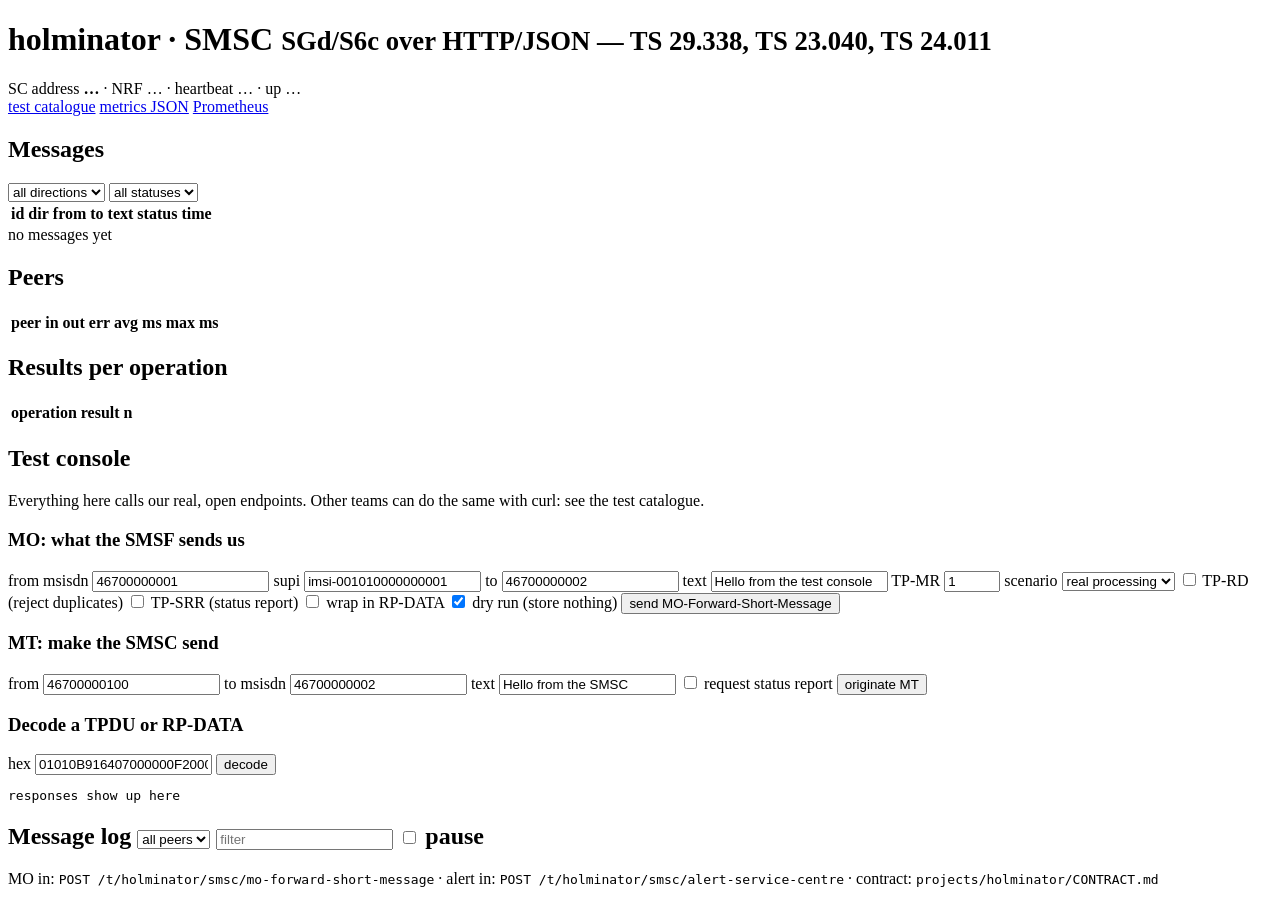
==== board/public/colony/holminator/index.html @ 3e757908 "Merge remote-tracking branch 'origin/main' into team/tompa" ====
<!doctype html>
<html lang="en">
<head>
<meta charset="utf-8">
<meta name="viewport" content="width=device-width, initial-scale=1">
<title>holminator · SMSC</title>
<link rel="stylesheet" href="/colony/holminator/style.css">
</head>
<body>
<header>
  <div>
    <h1>holminator &middot; SMSC <small>SGd/S6c over HTTP/JSON &mdash; TS 29.338, TS 23.040, TS 24.011</small></h1>
    <div class="meta">
      SC address <b id="sc">…</b> &middot; NRF <span id="nrf" class="badge">…</span>
      &middot; heartbeat <span id="hb">…</span> &middot; up <span id="up">…</span>
    </div>
  </div>
  <nav>
    <a href="/t/holminator/test" target="_blank" rel="noopener">test catalogue</a>
    <a href="/t/holminator/api/metrics" target="_blank" rel="noopener">metrics JSON</a>
    <a href="/t/holminator/metrics" target="_blank" rel="noopener">Prometheus</a>
  </nav>
</header>

<section class="kpis" id="kpis"></section>

<main>
  <div class="col">
    <section>
      <h2>Messages <small id="msgcount"></small></h2>
      <div class="filters">
        <select id="msgdir"><option value="">all directions</option><option>MO</option><option>MT</option></select>
        <select id="msgstatus"><option value="">all statuses</option></select>
      </div>
      <div class="scroll">
        <table>
          <thead><tr><th>id</th><th>dir</th><th>from</th><th>to</th><th>text</th><th>status</th><th>time</th></tr></thead>
          <tbody id="msgs"></tbody>
        </table>
      </div>
      <div class="empty" id="msgempty">no messages yet</div>
      <div id="msgdetail" class="detail" hidden></div>
    </section>

    <section class="two">
      <div>
        <h2>Peers</h2>
        <table>
          <thead><tr><th>peer</th><th>in</th><th>out</th><th>err</th><th>avg ms</th><th>max ms</th></tr></thead>
          <tbody id="peers"></tbody>
        </table>
      </div>
      <div>
        <h2>Results per operation</h2>
        <table>
          <thead><tr><th>operation</th><th>result</th><th>n</th></tr></thead>
          <tbody id="results"></tbody>
        </table>
      </div>
    </section>

    <section>
      <h2>Test console</h2>
      <p class="hint">Everything here calls our real, open endpoints. Other teams can do the same with curl: see the test catalogue.</p>
      <div class="forms">
        <form id="moform">
          <h3>MO: what the SMSF sends us</h3>
          <label>from msisdn <input name="msisdn" value="46700000001"></label>
          <label>supi <input name="supi" value="imsi-001010000000001"></label>
          <label>to <input name="to" value="46700000002"></label>
          <label>text <input name="text" value="Hello from the test console"></label>
          <label>TP-MR <input name="mr" type="number" min="0" max="255" value="1"></label>
          <label>scenario <select name="scenario" id="scenarios"><option value="">real processing</option></select></label>
          <label class="cb"><input type="checkbox" name="rd"> TP-RD (reject duplicates)</label>
          <label class="cb"><input type="checkbox" name="srr"> TP-SRR (status report)</label>
          <label class="cb"><input type="checkbox" name="rp"> wrap in RP-DATA</label>
          <label class="cb"><input type="checkbox" name="dryRun" checked> dry run (store nothing)</label>
          <button>send MO-Forward-Short-Message</button>
        </form>
        <form id="mtform">
          <h3>MT: make the SMSC send</h3>
          <label>from <input name="from" value="46700000100"></label>
          <label>to msisdn <input name="to" value="46700000002"></label>
          <label>text <input name="text" value="Hello from the SMSC"></label>
          <label class="cb"><input type="checkbox" name="srr"> request status report</label>
          <button>originate MT</button>
        </form>
        <form id="decform">
          <h3>Decode a TPDU or RP-DATA</h3>
          <label>hex <input name="hex" value="01010B916407000000F2000005C8329BFD06"></label>
          <button>decode</button>
        </form>
      </div>
      <pre id="out" class="console">responses show up here</pre>
    </section>
  </div>

  <div class="col">
    <section>
      <h2>Message log
        <span class="logctl">
          <select id="logpeer"><option value="">all peers</option></select>
          <input id="logq" placeholder="filter">
          <label class="cb"><input type="checkbox" id="logpause"> pause</label>
        </span>
      </h2>
      <ol class="log" id="log"></ol>
    </section>
  </div>
</main>
<footer>
  MO in: <code>POST /t/holminator/smsc/mo-forward-short-message</code> &middot;
  alert in: <code>POST /t/holminator/smsc/alert-service-centre</code> &middot;
  contract: <code>projects/holminator/CONTRACT.md</code>
</footer>
<script src="/colony/holminator/app.js"></script>
</body>
</html>
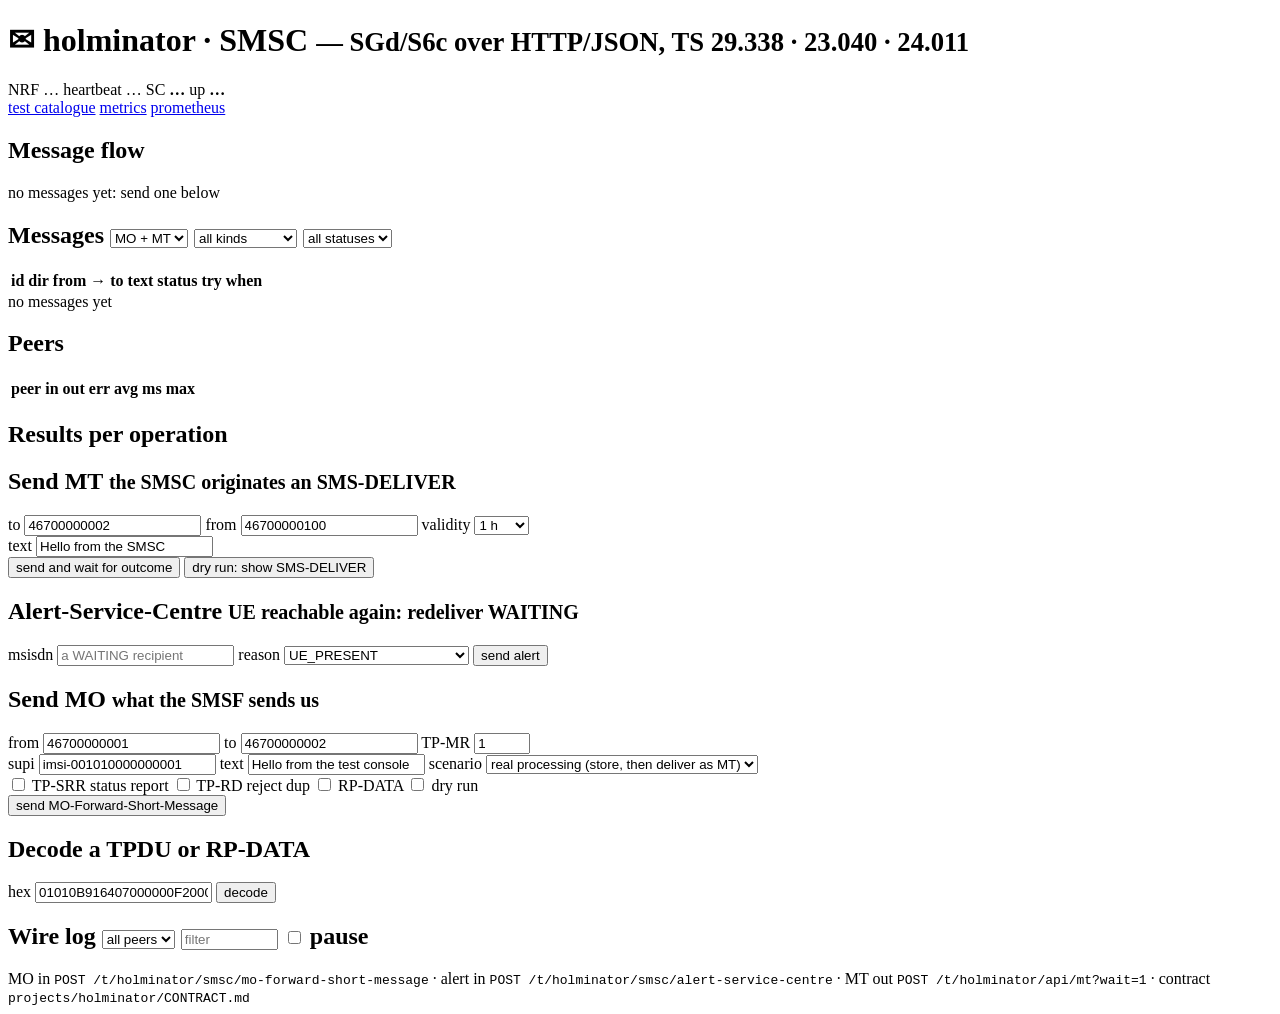
==== commit 0ab188d4: "Merge remote-tracking branch 'origin/main' into team/smsf-hao" ====
--- a/board/public/colony/holminator/index.html
+++ b/board/public/colony/holminator/index.html
@@ -8,37 +8,51 @@
 </head>
 <body>
 <header>
-  <div>
-    <h1>holminator &middot; SMSC <small>SGd/S6c over HTTP/JSON &mdash; TS 29.338, TS 23.040, TS 24.011</small></h1>
-    <div class="meta">
-      SC address <b id="sc">…</b> &middot; NRF <span id="nrf" class="badge">…</span>
-      &middot; heartbeat <span id="hb">…</span> &middot; up <span id="up">…</span>
+  <div class="title">
+    <h1><span class="mark" aria-hidden="true">✉</span> holminator &middot; SMSC <small>— SGd/S6c over HTTP/JSON, TS 29.338 · 23.040 · 24.011</small></h1>
+    <div class="pills">
+      <span class="pill" id="nrf">NRF …</span>
+      <span class="pill" id="hb">heartbeat …</span>
+      <span class="pill">SC <b id="sc">…</b></span>
+      <span class="pill">up <b id="up">…</b></span>
     </div>
   </div>
   <nav>
     <a href="/t/holminator/test" target="_blank" rel="noopener">test catalogue</a>
-    <a href="/t/holminator/api/metrics" target="_blank" rel="noopener">metrics JSON</a>
-    <a href="/t/holminator/metrics" target="_blank" rel="noopener">Prometheus</a>
+    <a href="/t/holminator/api/metrics" target="_blank" rel="noopener">metrics</a>
+    <a href="/t/holminator/metrics" target="_blank" rel="noopener">prometheus</a>
   </nav>
 </header>
 
-<section class="kpis" id="kpis"></section>
+<section id="flowbox">
+  <h2>Message flow <small id="flowwhat" class="dim"></small>
+    <span class="h2ctl"><button type="button" class="link" id="follow" hidden>follow latest</button></span>
+  </h2>
+  <div class="flow" id="flow"><div class="empty">no messages yet: send one below</div></div>
+  <div class="flownote" id="flownote"></div>
+</section>
+
+<section>
+  <div class="kpis" id="kpis"></div>
+</section>
 
 <main>
   <div class="col">
     <section>
-      <h2>Messages <small id="msgcount"></small></h2>
-      <div class="filters">
-        <select id="msgdir"><option value="">all directions</option><option>MO</option><option>MT</option></select>
-        <select id="msgstatus"><option value="">all statuses</option></select>
-      </div>
+      <h2>Messages <small id="msgcount" class="dim"></small>
+        <span class="h2ctl">
+          <select id="msgdir" aria-label="direction"><option value="">MO + MT</option><option>MO</option><option>MT</option></select>
+          <select id="msgkind" aria-label="kind"><option value="">all kinds</option><option value="SMS">SMS</option><option value="STATUS_REPORT">status reports</option></select>
+          <select id="msgstatus" aria-label="status"><option value="">all statuses</option></select>
+        </span>
+      </h2>
       <div class="scroll">
-        <table>
-          <thead><tr><th>id</th><th>dir</th><th>from</th><th>to</th><th>text</th><th>status</th><th>time</th></tr></thead>
+        <table class="msgs">
+          <thead><tr><th>id</th><th>dir</th><th>from → to</th><th>text</th><th>status</th><th class="n opt">try</th><th class="opt">when</th></tr></thead>
           <tbody id="msgs"></tbody>
         </table>
+        <div class="empty" id="msgempty">no messages yet</div>
       </div>
-      <div class="empty" id="msgempty">no messages yet</div>
       <div id="msgdetail" class="detail" hidden></div>
     </section>
 
@@ -46,61 +60,88 @@
       <div>
         <h2>Peers</h2>
         <table>
-          <thead><tr><th>peer</th><th>in</th><th>out</th><th>err</th><th>avg ms</th><th>max ms</th></tr></thead>
+          <thead><tr><th>peer</th><th class="n">in</th><th class="n">out</th><th class="n">err</th><th class="n">avg ms</th><th class="n">max</th></tr></thead>
           <tbody id="peers"></tbody>
         </table>
       </div>
       <div>
         <h2>Results per operation</h2>
-        <table>
-          <thead><tr><th>operation</th><th>result</th><th>n</th></tr></thead>
-          <tbody id="results"></tbody>
-        </table>
+        <div id="results"></div>
       </div>
-    </section>
-
-    <section>
-      <h2>Test console</h2>
-      <p class="hint">Everything here calls our real, open endpoints. Other teams can do the same with curl: see the test catalogue.</p>
-      <div class="forms">
-        <form id="moform">
-          <h3>MO: what the SMSF sends us</h3>
-          <label>from msisdn <input name="msisdn" value="46700000001"></label>
-          <label>supi <input name="supi" value="imsi-001010000000001"></label>
-          <label>to <input name="to" value="46700000002"></label>
-          <label>text <input name="text" value="Hello from the test console"></label>
-          <label>TP-MR <input name="mr" type="number" min="0" max="255" value="1"></label>
-          <label>scenario <select name="scenario" id="scenarios"><option value="">real processing</option></select></label>
-          <label class="cb"><input type="checkbox" name="rd"> TP-RD (reject duplicates)</label>
-          <label class="cb"><input type="checkbox" name="srr"> TP-SRR (status report)</label>
-          <label class="cb"><input type="checkbox" name="rp"> wrap in RP-DATA</label>
-          <label class="cb"><input type="checkbox" name="dryRun" checked> dry run (store nothing)</label>
-          <button>send MO-Forward-Short-Message</button>
-        </form>
-        <form id="mtform">
-          <h3>MT: make the SMSC send</h3>
-          <label>from <input name="from" value="46700000100"></label>
-          <label>to msisdn <input name="to" value="46700000002"></label>
-          <label>text <input name="text" value="Hello from the SMSC"></label>
-          <label class="cb"><input type="checkbox" name="srr"> request status report</label>
-          <button>originate MT</button>
-        </form>
-        <form id="decform">
-          <h3>Decode a TPDU or RP-DATA</h3>
-          <label>hex <input name="hex" value="01010B916407000000F2000005C8329BFD06"></label>
-          <button>decode</button>
-        </form>
-      </div>
-      <pre id="out" class="console">responses show up here</pre>
     </section>
   </div>
 
   <div class="col">
     <section>
-      <h2>Message log
-        <span class="logctl">
-          <select id="logpeer"><option value="">all peers</option></select>
-          <input id="logq" placeholder="filter">
+      <h2>Send MT <small class="dim">the SMSC originates an SMS-DELIVER</small></h2>
+      <form id="mtform" class="card">
+        <div class="row">
+          <label>to <input name="to" list="subs" value="46700000002" required></label>
+          <label>from <input name="from" value="46700000100"></label>
+          <label>validity <select name="validitySeconds">
+            <option value="60">1 min</option><option value="300">5 min</option><option value="3600" selected>1 h</option><option value="86400">24 h</option>
+          </select></label>
+        </div>
+        <label class="wide">text <input name="text" maxlength="160" value="Hello from the SMSC" required></label>
+        <div class="row btns">
+          <button name="send">send and wait for outcome</button>
+          <button type="button" class="ghost" id="mtdry">dry run: show SMS-DELIVER</button>
+        </div>
+        <div class="result" id="mtout"></div>
+      </form>
+    </section>
+
+    <section>
+      <h2>Alert-Service-Centre <small class="dim">UE reachable again: redeliver WAITING</small></h2>
+      <form id="alertform" class="card">
+        <div class="row">
+          <label>msisdn <input name="msisdn" list="waitingSubs" placeholder="a WAITING recipient" required></label>
+          <label>reason <select name="alertReason"><option>UE_PRESENT</option><option>UE_MEMORY_AVAILABLE</option></select></label>
+          <button>send alert</button>
+        </div>
+        <div class="hint" id="waitinghint"></div>
+        <div class="result" id="alertout"></div>
+      </form>
+    </section>
+
+    <section>
+      <h2>Send MO <small class="dim">what the SMSF sends us</small></h2>
+      <form id="moform" class="card">
+        <div class="row">
+          <label>from <input name="msisdn" list="subs" value="46700000001"></label>
+          <label>to <input name="to" list="subs" value="46700000002"></label>
+          <label>TP-MR <input name="mr" type="number" min="0" max="255" value="1"></label>
+        </div>
+        <label class="wide">supi <input name="supi" value="imsi-001010000000001"></label>
+        <label class="wide">text <input name="text" maxlength="160" value="Hello from the test console"></label>
+        <label class="wide">scenario <select name="scenario" id="scenarios"><option value="">real processing (store, then deliver as MT)</option></select></label>
+        <div class="row checks">
+          <label class="cb"><input type="checkbox" name="srr"> TP-SRR status report</label>
+          <label class="cb"><input type="checkbox" name="rd"> TP-RD reject dup</label>
+          <label class="cb"><input type="checkbox" name="rp"> RP-DATA</label>
+          <label class="cb"><input type="checkbox" name="dryRun"> dry run</label>
+        </div>
+        <div class="row btns"><button>send MO-Forward-Short-Message</button></div>
+        <div class="result" id="moout"></div>
+      </form>
+    </section>
+
+    <section>
+      <h2>Decode a TPDU or RP-DATA</h2>
+      <form id="decform" class="card">
+        <div class="row">
+          <label class="grow">hex <input name="hex" value="01010B916407000000F2000005C8329BFD06"></label>
+          <button>decode</button>
+        </div>
+        <div class="result" id="decout"></div>
+      </form>
+    </section>
+
+    <section>
+      <h2>Wire log
+        <span class="h2ctl">
+          <select id="logpeer" aria-label="peer"><option value="">all peers</option></select>
+          <input id="logq" placeholder="filter" size="10">
           <label class="cb"><input type="checkbox" id="logpause"> pause</label>
         </span>
       </h2>
@@ -108,10 +149,17 @@
     </section>
   </div>
 </main>
+<datalist id="subs">
+  <option value="46700000001">test UE 1</option><option value="46700000002">test UE 2</option>
+  <option value="46700000003">test UE 3</option><option value="46700000004">test UE 4</option>
+  <option value="46700000005">test UE 5</option><option value="46799999999">unknown subscriber</option>
+</datalist>
+<datalist id="waitingSubs"></datalist>
 <footer>
-  MO in: <code>POST /t/holminator/smsc/mo-forward-short-message</code> &middot;
-  alert in: <code>POST /t/holminator/smsc/alert-service-centre</code> &middot;
-  contract: <code>projects/holminator/CONTRACT.md</code>
+  MO in <code>POST /t/holminator/smsc/mo-forward-short-message</code> ·
+  alert in <code>POST /t/holminator/smsc/alert-service-centre</code> ·
+  MT out <code>POST /t/holminator/api/mt?wait=1</code> ·
+  contract <code>projects/holminator/CONTRACT.md</code>
 </footer>
 <script src="/colony/holminator/app.js"></script>
 </body>
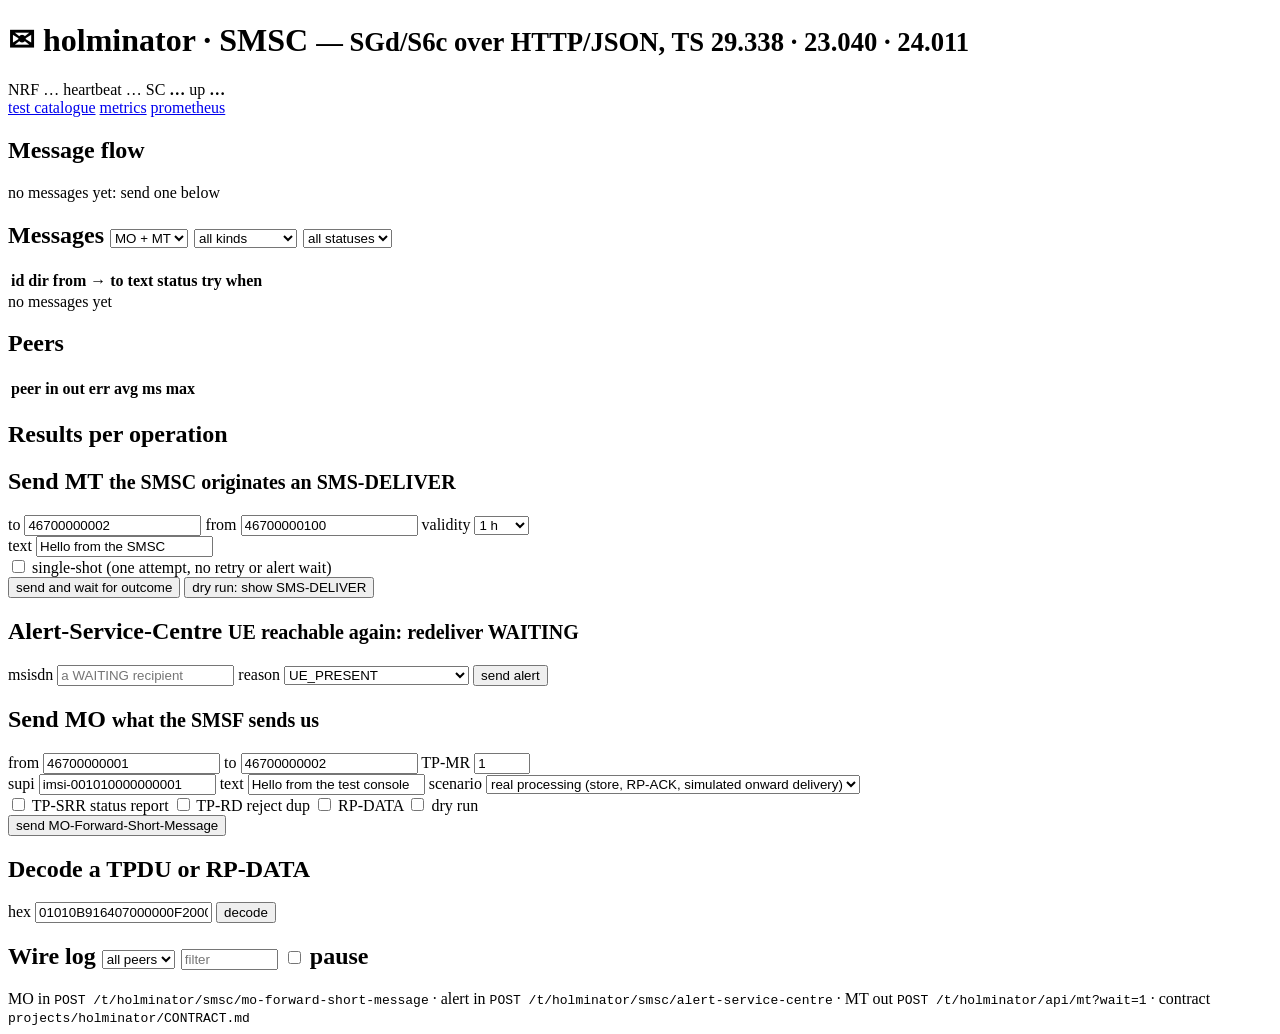
==== commit 685722e8: "Merge remote-tracking branch 'origin/main' into team/krilju" ====
--- a/board/public/colony/holminator/index.html
+++ b/board/public/colony/holminator/index.html
@@ -28,7 +28,7 @@
   <h2>Message flow <small id="flowwhat" class="dim"></small>
     <span class="h2ctl"><button type="button" class="link" id="follow" hidden>follow latest</button></span>
   </h2>
-  <div class="flow" id="flow"><div class="empty">no messages yet: send one below</div></div>
+  <div class="flows" id="flow"><div class="empty">no messages yet: send one below</div></div>
   <div class="flownote" id="flownote"></div>
 </section>
 
@@ -83,6 +83,7 @@
           </select></label>
         </div>
         <label class="wide">text <input name="text" maxlength="160" value="Hello from the SMSC" required></label>
+        <div class="row checks"><label class="cb"><input type="checkbox" name="singleShot"> single-shot (one attempt, no retry or alert wait)</label></div>
         <div class="row btns">
           <button name="send">send and wait for outcome</button>
           <button type="button" class="ghost" id="mtdry">dry run: show SMS-DELIVER</button>
@@ -114,7 +115,7 @@
         </div>
         <label class="wide">supi <input name="supi" value="imsi-001010000000001"></label>
         <label class="wide">text <input name="text" maxlength="160" value="Hello from the test console"></label>
-        <label class="wide">scenario <select name="scenario" id="scenarios"><option value="">real processing (store, then deliver as MT)</option></select></label>
+        <label class="wide">scenario <select name="scenario" id="scenarios"><option value="">real processing (store, RP-ACK, simulated onward delivery)</option></select></label>
         <div class="row checks">
           <label class="cb"><input type="checkbox" name="srr"> TP-SRR status report</label>
           <label class="cb"><input type="checkbox" name="rd"> TP-RD reject dup</label>
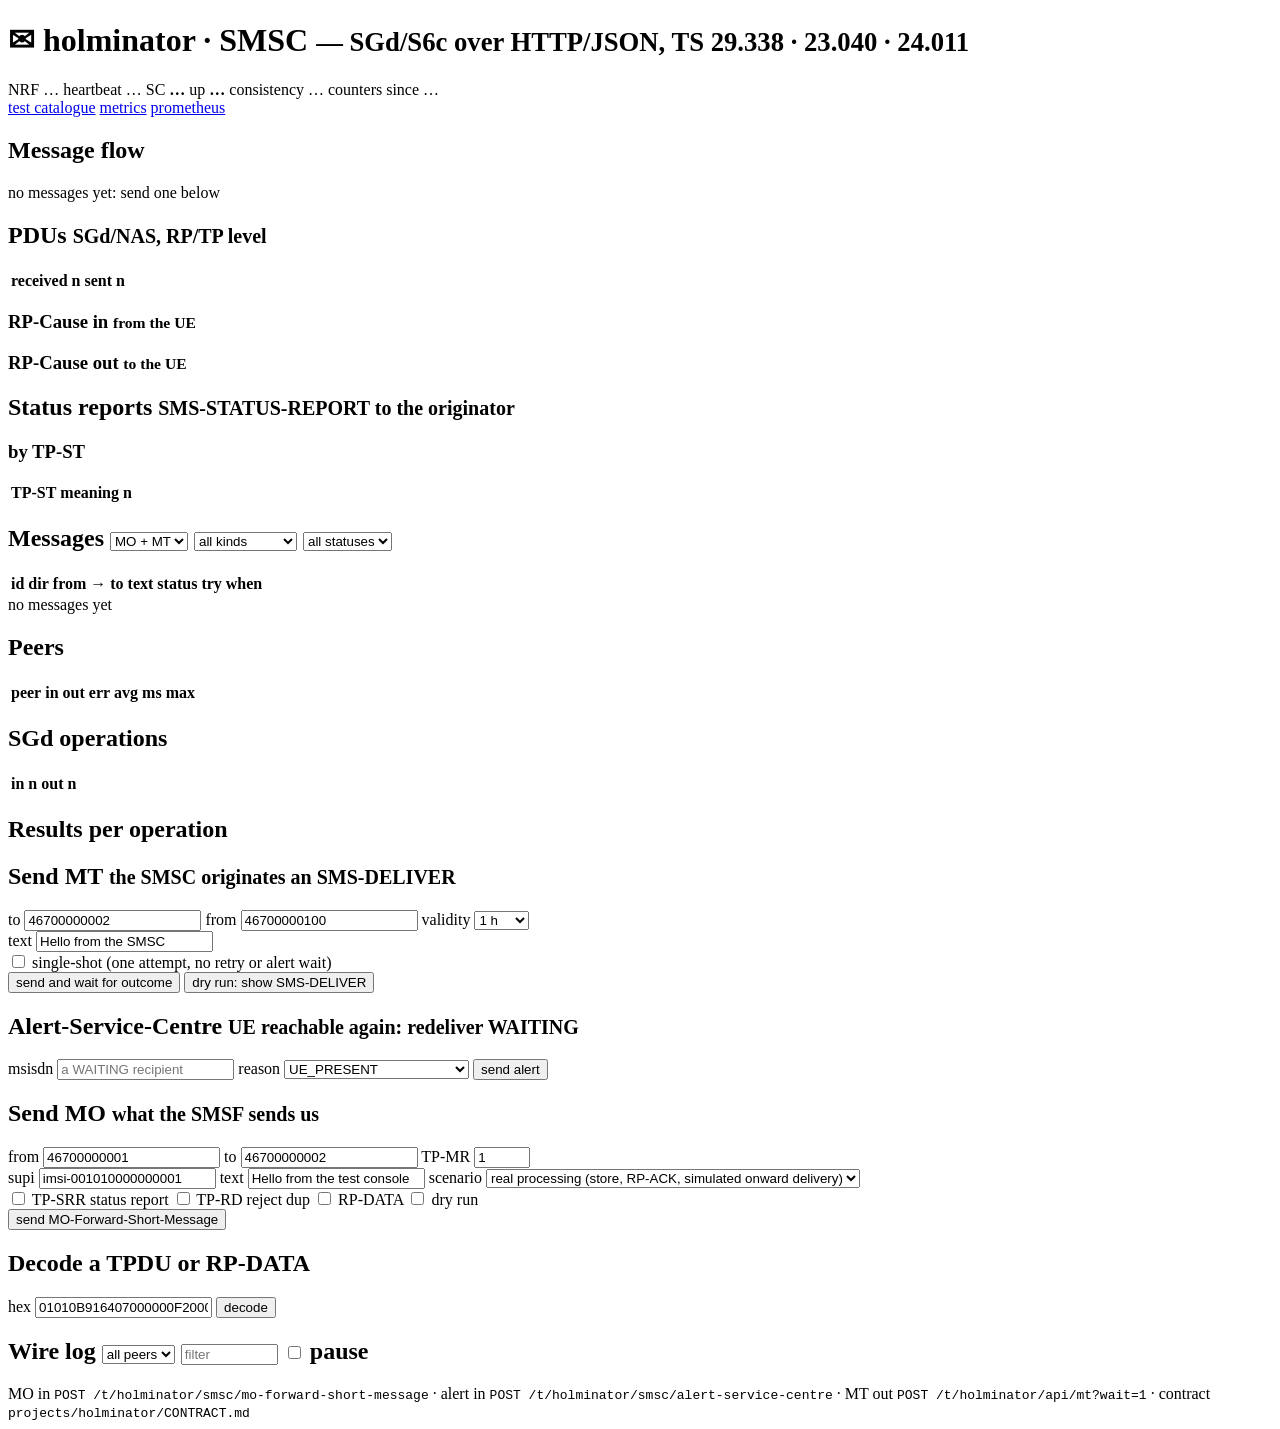
==== commit ecb5cb37: "Merge remote-tracking branch 'origin/main' into team/krilju" ====
--- a/board/public/colony/holminator/index.html
+++ b/board/public/colony/holminator/index.html
@@ -15,7 +15,10 @@
       <span class="pill" id="hb">heartbeat …</span>
       <span class="pill">SC <b id="sc">…</b></span>
       <span class="pill">up <b id="up">…</b></span>
+      <span class="pill" id="consistency" title="backend self-checks (GET /api/metrics consistency)">consistency …</span>
+      <span class="pill" id="since" title="counters are persisted from this time">counters since …</span>
     </div>
+    <div class="consfail" id="consfail" hidden></div>
   </div>
   <nav>
     <a href="/t/holminator/test" target="_blank" rel="noopener">test catalogue</a>
@@ -34,6 +37,29 @@
 
 <section>
   <div class="kpis" id="kpis"></div>
+</section>
+
+<section class="two metricpanels">
+  <div>
+    <h2>PDUs <small class="dim">SGd/NAS, RP/TP level</small></h2>
+    <table class="pdus">
+      <thead><tr><th>received</th><th class="n">n</th><th>sent</th><th class="n">n</th></tr></thead>
+      <tbody id="pdus"></tbody>
+    </table>
+    <div class="causes">
+      <div><h3>RP-Cause in <small class="dim">from the UE</small></h3><div id="causesin"></div></div>
+      <div><h3>RP-Cause out <small class="dim">to the UE</small></h3><div id="causesout"></div></div>
+    </div>
+  </div>
+  <div>
+    <h2>Status reports <small class="dim">SMS-STATUS-REPORT to the originator</small></h2>
+    <div class="srstats" id="srstats"></div>
+    <h3>by TP-ST</h3>
+    <table class="tpst">
+      <thead><tr><th>TP-ST</th><th>meaning</th><th class="n">n</th></tr></thead>
+      <tbody id="tpst"></tbody>
+    </table>
+  </div>
 </section>
 
 <main>
@@ -65,7 +91,12 @@
         </table>
       </div>
       <div>
-        <h2>Results per operation</h2>
+        <h2>SGd operations</h2>
+        <table class="sgd">
+          <thead><tr><th>in</th><th class="n">n</th><th>out</th><th class="n">n</th></tr></thead>
+          <tbody id="sgdops"></tbody>
+        </table>
+        <h2 class="gap">Results per operation</h2>
         <div id="results"></div>
       </div>
     </section>
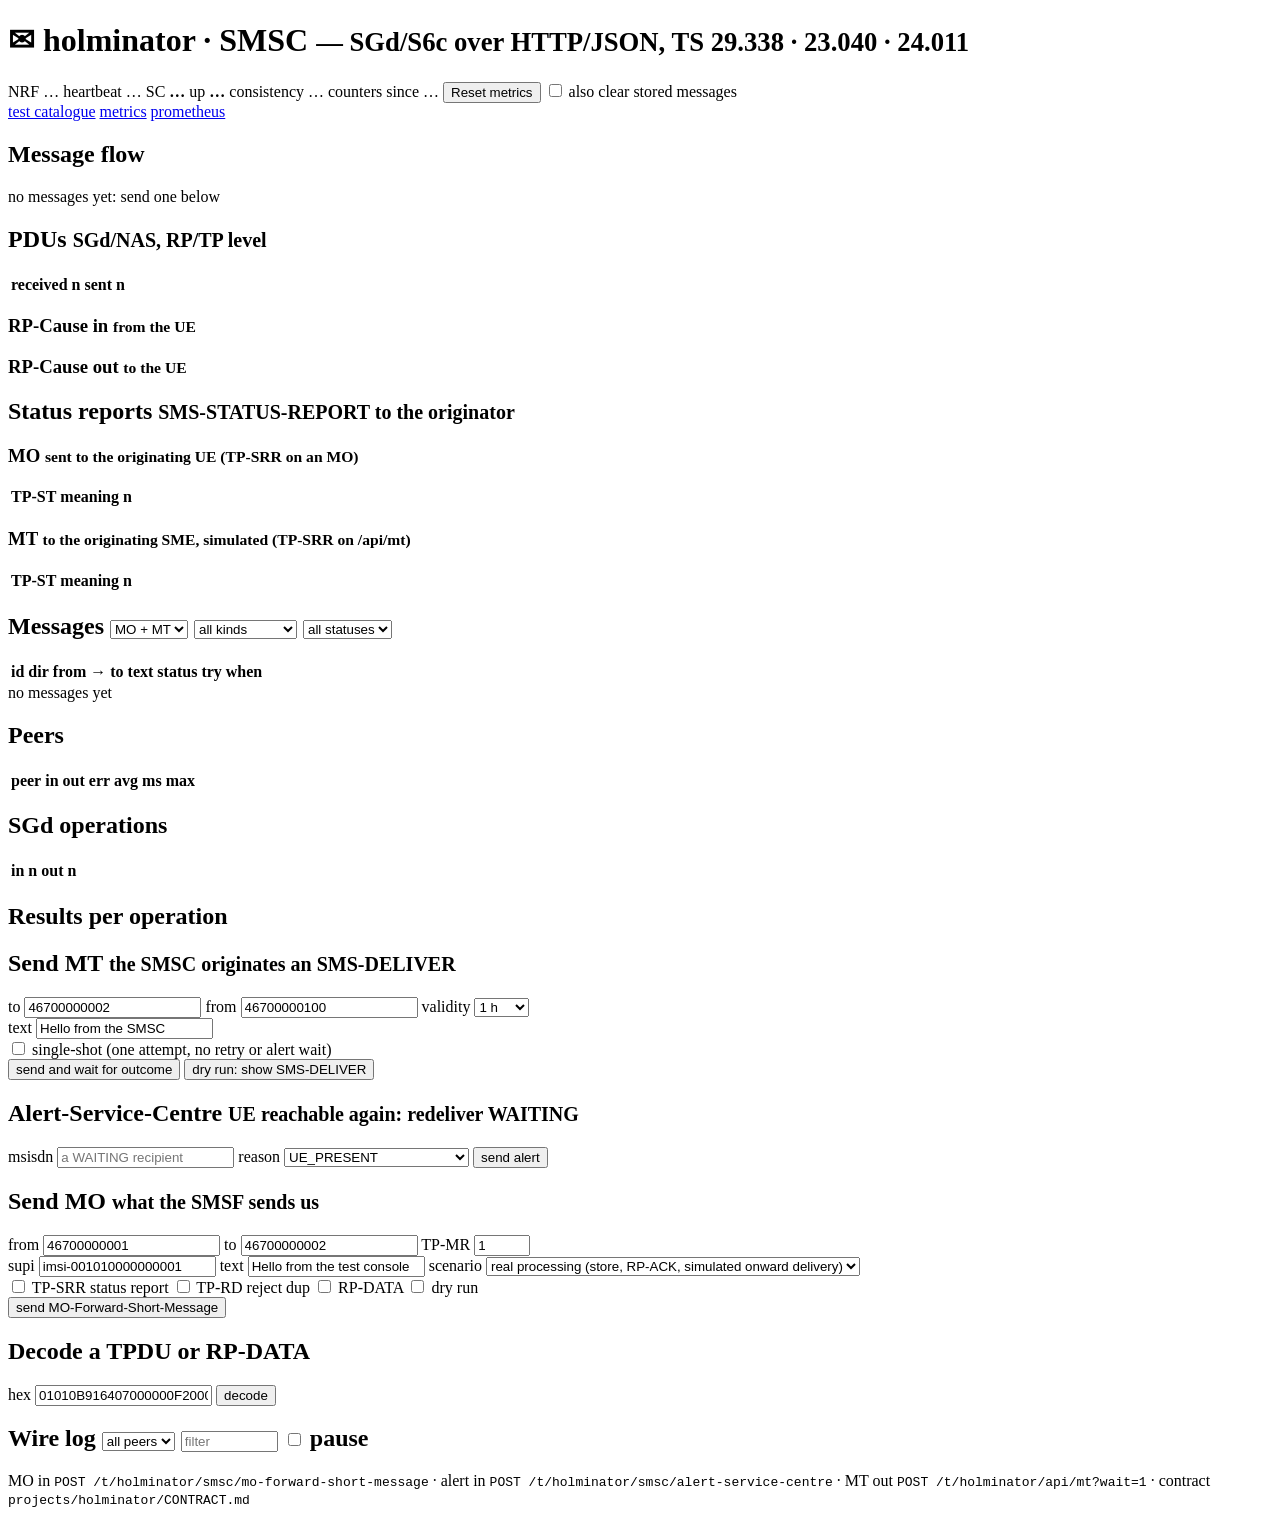
==== commit 0aaaffee: "Merge remote-tracking branch 'origin/main' into team/krilju" ====
--- a/board/public/colony/holminator/index.html
+++ b/board/public/colony/holminator/index.html
@@ -17,6 +17,11 @@
       <span class="pill">up <b id="up">…</b></span>
       <span class="pill" id="consistency" title="backend self-checks (GET /api/metrics consistency)">consistency …</span>
       <span class="pill" id="since" title="counters are persisted from this time">counters since …</span>
+      <span class="reset">
+        <button type="button" class="ghost small" id="resetbtn" title="POST /api/metrics/reset: zero every counter and set since=now">Reset metrics</button>
+        <label class="cb"><input type="checkbox" id="resetclear"> also clear stored messages</label>
+        <span class="resetnote" id="resetnote" aria-live="polite"></span>
+      </span>
     </div>
     <div class="consfail" id="consfail" hidden></div>
   </div>
@@ -53,11 +58,17 @@
   </div>
   <div>
     <h2>Status reports <small class="dim">SMS-STATUS-REPORT to the originator</small></h2>
+    <h3>MO <small class="dim">sent to the originating UE (TP-SRR on an MO)</small></h3>
     <div class="srstats" id="srstats"></div>
-    <h3>by TP-ST</h3>
     <table class="tpst">
       <thead><tr><th>TP-ST</th><th>meaning</th><th class="n">n</th></tr></thead>
       <tbody id="tpst"></tbody>
+    </table>
+    <h3>MT <small class="dim">to the originating SME, simulated (TP-SRR on /api/mt)</small></h3>
+    <div class="srstats" id="srstatsmt"></div>
+    <table class="tpst">
+      <thead><tr><th>TP-ST</th><th>meaning</th><th class="n">n</th></tr></thead>
+      <tbody id="tpstmt"></tbody>
     </table>
   </div>
 </section>
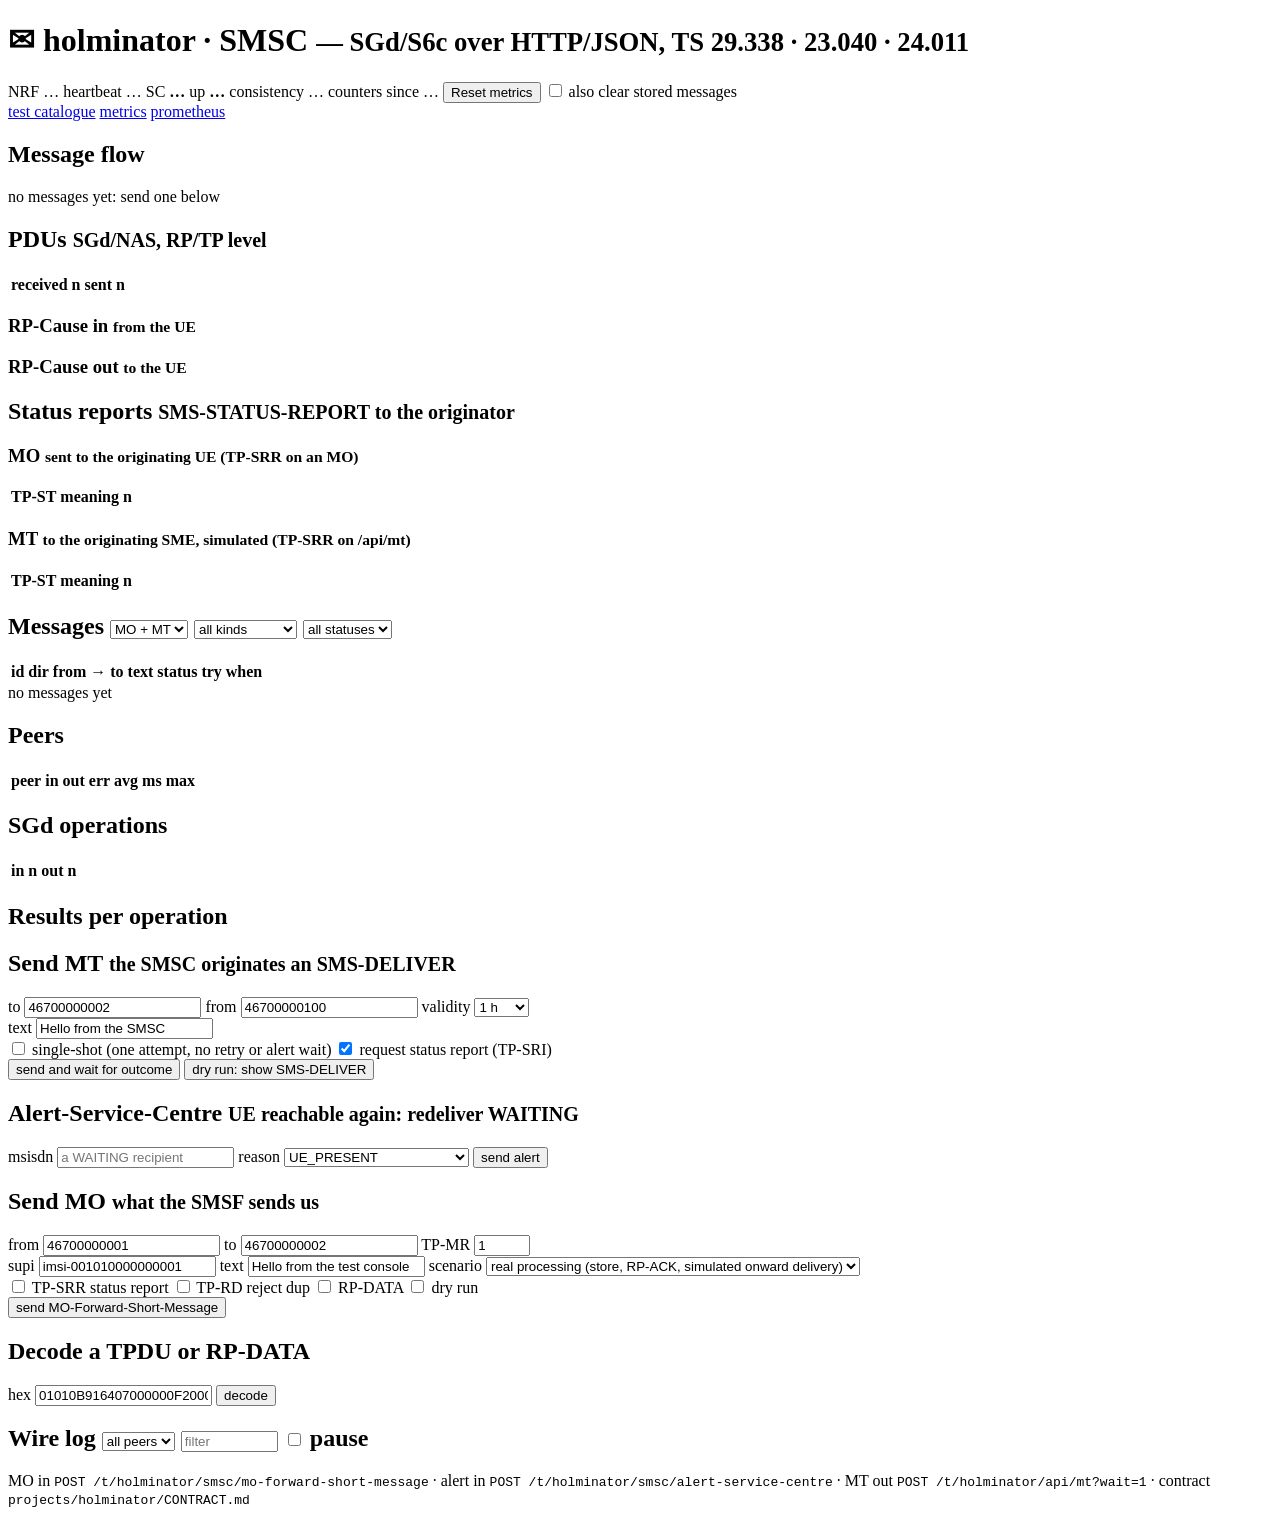
==== commit 78f88f4a: "holminator: SMSC: store holds only undelivered messages (finished ones move to history), tile store/" ====
--- a/board/public/colony/holminator/index.html
+++ b/board/public/colony/holminator/index.html
@@ -125,7 +125,8 @@
           </select></label>
         </div>
         <label class="wide">text <input name="text" maxlength="160" value="Hello from the SMSC" required></label>
-        <div class="row checks"><label class="cb"><input type="checkbox" name="singleShot"> single-shot (one attempt, no retry or alert wait)</label></div>
+        <div class="row checks"><label class="cb"><input type="checkbox" name="singleShot"> single-shot (one attempt, no retry or alert wait)</label>
+          <label class="cb" title="TP-SRI in the SMS-DELIVER; the status report to the originating SME is simulated"><input type="checkbox" name="srr" checked> request status report (TP-SRI)</label></div>
         <div class="row btns">
           <button name="send">send and wait for outcome</button>
           <button type="button" class="ghost" id="mtdry">dry run: show SMS-DELIVER</button>
